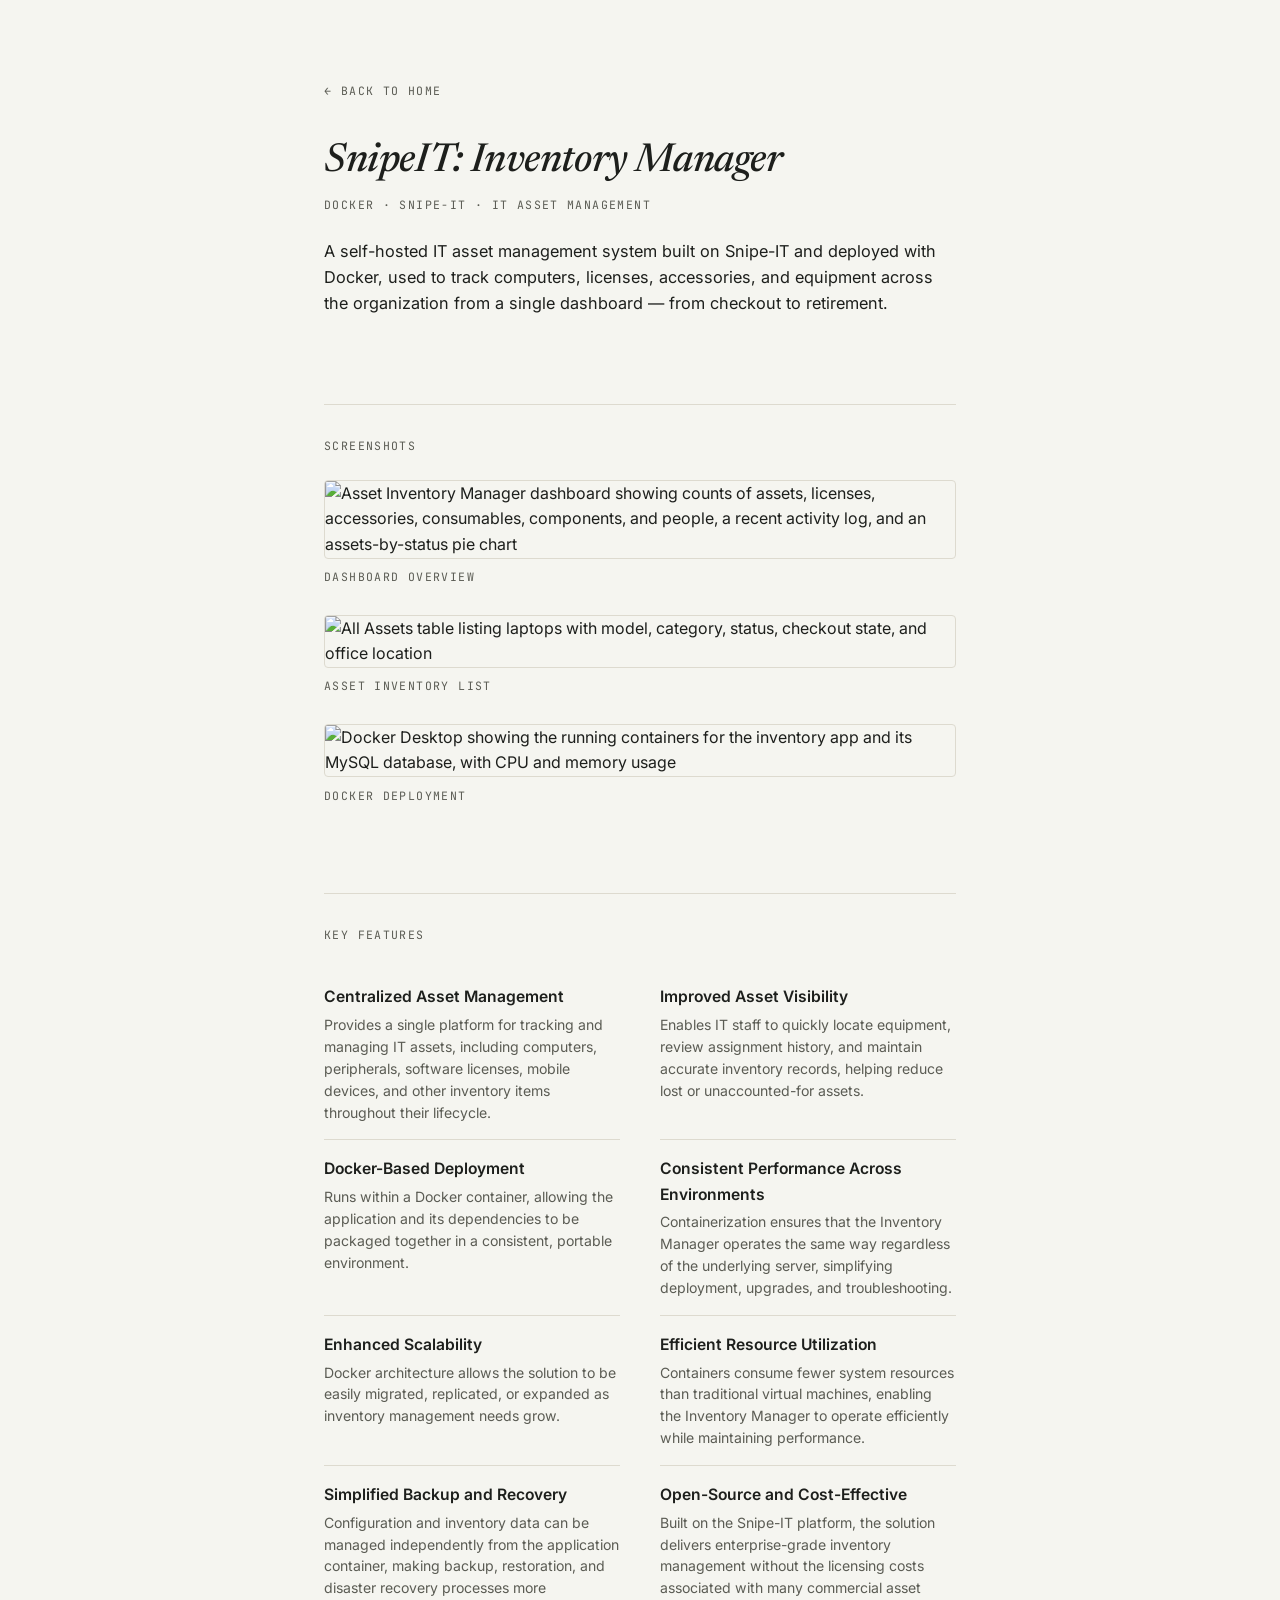
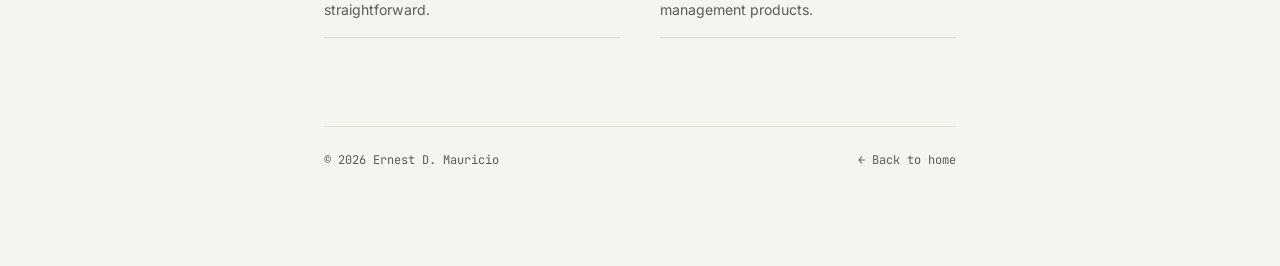
==== project-asset-inventory.html @ f0149cdd "Add files via upload" ====
<!DOCTYPE html>
<html lang="en">
<head>
<meta charset="UTF-8">
<meta name="viewport" content="width=device-width, initial-scale=1.0">
<title>SnipeIT: Inventory Manager — Ernest D. Mauricio</title>
<meta name="description" content="A self-hosted IT asset management system built on Snipe-IT, deployed with Docker.">

<link rel="preconnect" href="https://fonts.googleapis.com">
<link rel="preconnect" href="https://fonts.gstatic.com" crossorigin>
<link href="https://fonts.googleapis.com/css2?family=Newsreader:ital,wght@0,400;0,500;1,400;1,500&family=Inter:wght@400;500;600&family=JetBrains+Mono:wght@400;500&display=swap" rel="stylesheet">
<link rel="stylesheet" href="styles.css">
</head>
<body>

<div class="container">

  <a class="back-link mono-label reveal" href="index.html">&larr; Back to home</a>

  <header class="project-hero reveal">
    <h1 class="page-title">SnipeIT: Inventory Manager</h1>
    <p class="mono-label">Docker &middot; Snipe-IT &middot; IT Asset Management</p>
  </header>

  <p class="bio reveal">
    A self-hosted IT asset management system built on Snipe-IT and deployed with Docker,
    used to track computers, licenses, accessories, and equipment across the organization
    from a single dashboard — from checkout to retirement.
  </p>

  <!-- ===== Screenshots ===== -->
  <hr class="rule">
  <section aria-labelledby="gallery-label">
    <span class="mono-label" id="gallery-label">Screenshots</span>
    <div class="gallery">
      <figure class="reveal">
        <img src="images/home_page.jpg" alt="Asset Inventory Manager dashboard showing counts of assets, licenses, accessories, consumables, components, and people, a recent activity log, and an assets-by-status pie chart">
        <figcaption class="mono-label">Dashboard overview</figcaption>
      </figure>
      <figure class="reveal">
        <img src="images/asset_page.jpg" alt="All Assets table listing laptops with model, category, status, checkout state, and office location">
        <figcaption class="mono-label">Asset inventory list</figcaption>
      </figure>
      <figure class="reveal">
        <img src="images/docker_desktop.jpg" alt="Docker Desktop showing the running containers for the inventory app and its MySQL database, with CPU and memory usage">
        <figcaption class="mono-label">Docker deployment</figcaption>
      </figure>
    </div>
  </section>

  <!-- ===== Key features ===== -->
  <hr class="rule">
  <section aria-labelledby="features-label">
    <span class="mono-label" id="features-label">Key features</span>
    <div class="feature-list">

      <div class="feature reveal">
        <p class="feature-term">Centralized Asset Management</p>
        <p class="feature-desc">Provides a single platform for tracking and managing IT assets, including computers, peripherals, software licenses, mobile devices, and other inventory items throughout their lifecycle.</p>
      </div>

      <div class="feature reveal">
        <p class="feature-term">Improved Asset Visibility</p>
        <p class="feature-desc">Enables IT staff to quickly locate equipment, review assignment history, and maintain accurate inventory records, helping reduce lost or unaccounted-for assets.</p>
      </div>

      <div class="feature reveal">
        <p class="feature-term">Docker-Based Deployment</p>
        <p class="feature-desc">Runs within a Docker container, allowing the application and its dependencies to be packaged together in a consistent, portable environment.</p>
      </div>

      <div class="feature reveal">
        <p class="feature-term">Consistent Performance Across Environments</p>
        <p class="feature-desc">Containerization ensures that the Inventory Manager operates the same way regardless of the underlying server, simplifying deployment, upgrades, and troubleshooting.</p>
      </div>

      <div class="feature reveal">
        <p class="feature-term">Enhanced Scalability</p>
        <p class="feature-desc">Docker architecture allows the solution to be easily migrated, replicated, or expanded as inventory management needs grow.</p>
      </div>

      <div class="feature reveal">
        <p class="feature-term">Efficient Resource Utilization</p>
        <p class="feature-desc">Containers consume fewer system resources than traditional virtual machines, enabling the Inventory Manager to operate efficiently while maintaining performance.</p>
      </div>

      <div class="feature reveal">
        <p class="feature-term">Simplified Backup and Recovery</p>
        <p class="feature-desc">Configuration and inventory data can be managed independently from the application container, making backup, restoration, and disaster recovery processes more straightforward.</p>
      </div>

      <div class="feature reveal">
        <p class="feature-term">Open-Source and Cost-Effective</p>
        <p class="feature-desc">Built on the Snipe-IT platform, the solution delivers enterprise-grade inventory management without the licensing costs associated with many commercial asset management products.</p>
      </div>

    </div>
  </section>

  <footer>
    <span>&copy; 2026 Ernest D. Mauricio</span>
    <a href="index.html">&larr; Back to home</a>
  </footer>

</div>

<script src="script.js"></script>
</body>
</html>
---- styles.css ----
:root {
  --paper: #F5F5F0;
  --paper-2: #ECEAE2;
  --ink: #1D1F1C;
  --muted: #5B5C54;
  --plum: #4B2E45;
  --plum-dark: #38222F;
  --brass: #B08D57;
  --line: #DDDACF;
  --measure: 62ch;
  --gap-section: clamp(3.5rem, 8vw, 5.5rem);
}

* { box-sizing: border-box; }

/* ---------- Minimal scrollbars ---------- */
* {
  scrollbar-width: thin;
  scrollbar-color: var(--line) transparent;
}
*::-webkit-scrollbar {
  height: 6px;
  width: 6px;
}
*::-webkit-scrollbar-track {
  background: transparent;
}
*::-webkit-scrollbar-thumb {
  background: var(--line);
  border-radius: 999px;
}
*::-webkit-scrollbar-thumb:hover {
  background: var(--muted);
}

html { scroll-behavior: smooth; }

@media (prefers-reduced-motion: reduce) {
  html { scroll-behavior: auto; }
  *, *::before, *::after {
    animation-duration: 0.01ms !important;
    animation-iteration-count: 1 !important;
    transition-duration: 0.01ms !important;
  }
}

body {
  margin: 0;
  background: var(--paper);
  color: var(--ink);
  font-family: 'Inter', sans-serif;
  font-size: 16px;
  line-height: 1.6;
  -webkit-font-smoothing: antialiased;
}

.container {
  max-width: 680px;
  margin: 0 auto;
  padding: clamp(2.5rem, 6vw, 5rem) 1.5rem 6rem;
}

.mono-label {
  font-family: 'JetBrains Mono', monospace;
  font-size: 0.72rem;
  letter-spacing: 0.12em;
  text-transform: uppercase;
  color: var(--muted);
}

a {
  color: var(--plum);
  text-decoration: none;
}

/* ---------- Reveal-on-scroll ---------- */
.reveal {
  opacity: 0;
  transform: translateY(14px);
  transition: opacity 0.6s ease, transform 0.6s ease;
}
.reveal.in-view {
  opacity: 1;
  transform: translateY(0);
}

/* ---------- Back link (sub-pages) ---------- */
.back-link {
  display: inline-block;
  margin-bottom: 2.5rem;
  color: var(--muted);
  transition: color 0.25s ease;
}
.back-link:hover,
.back-link:focus-visible {
  color: var(--plum);
}

/* ---------- Hero ---------- */
.hero {
  display: flex;
  align-items: flex-start;
  gap: 1.5rem;
  margin-bottom: 2.25rem;
}

.seal {
  flex: none;
  width: 68px;
  height: 68px;
}

.hero-text h1,
.page-title {
  font-family: 'Newsreader', serif;
  font-style: italic;
  font-weight: 500;
  font-size: clamp(2.1rem, 5.5vw, 2.75rem);
  line-height: 1.1;
  margin: 0 0 0.4rem;
  letter-spacing: -0.01em;
}

.page-title {
  font-size: clamp(1.9rem, 5.5vw, 2.5rem);
}

.hero-text .role {
  margin: 0;
}

.project-hero {
  margin-bottom: 1.5rem;
}

.bio {
  max-width: var(--measure);
  color: var(--ink);
  font-size: 1.02rem;
  margin: 0 0 1.5rem;
}

.links-row {
  display: flex;
  flex-wrap: wrap;
  gap: 1.1rem;
  font-family: 'JetBrains Mono', monospace;
  font-size: 0.82rem;
}

.links-row a,
.contact-line {
  position: relative;
  padding-bottom: 2px;
  background-image: linear-gradient(var(--plum), var(--plum));
  background-position: 0 100%;
  background-repeat: no-repeat;
  background-size: 0% 1px;
  transition: background-size 0.3s ease;
}
.links-row a:hover,
.links-row a:focus-visible,
.contact-line:hover,
.contact-line:focus-visible {
  background-size: 100% 1px;
}

/* ---------- Dividers & section labels ---------- */
hr.rule {
  border: none;
  border-top: 1px solid var(--line);
  margin: var(--gap-section) 0 2rem;
}

section > .mono-label {
  display: block;
  margin-bottom: 1.5rem;
}

/* ---------- Projects ---------- */
.project {
  display: flex;
  justify-content: space-between;
  align-items: baseline;
  gap: 1rem;
  padding: 1.25rem 0;
  border-bottom: 1px solid var(--line);
}
.project:first-of-type { padding-top: 0; }
.project:last-of-type { border-bottom: none; }

.project-main {
  display: flex;
  gap: 0.65rem;
  align-items: baseline;
}

.project-dot {
  width: 6px;
  height: 6px;
  border-radius: 50%;
  background: var(--brass);
  flex: none;
  transform: translateY(-2px);
}

.project-title {
  font-size: 1.05rem;
  font-weight: 600;
  color: var(--ink);
  margin: 0 0 0.2rem;
}

.project-desc {
  margin: 0;
  color: var(--muted);
  font-size: 0.92rem;
}

.project-link {
  flex: none;
  font-family: 'JetBrains Mono', monospace;
  font-size: 0.8rem;
  white-space: nowrap;
  display: inline-flex;
  align-items: center;
  gap: 0.3rem;
}

.project-link .arrow {
  display: inline-block;
  transition: transform 0.25s ease;
}
.project-link:hover .arrow,
.project-link:focus-visible .arrow {
  transform: translateX(3px);
}

/* ---------- Gallery (project sub-pages) ---------- */
.gallery {
  display: flex;
  flex-direction: column;
  gap: 1.75rem;
}
.gallery figure {
  margin: 0;
}
.gallery img {
  width: 100%;
  height: auto;
  display: block;
  border: 1px solid var(--line);
  border-radius: 4px;
}
.gallery figcaption {
  margin-top: 0.6rem;
}

/* ---------- Feature list (project sub-pages) ---------- */
.feature-list {
  display: grid;
  grid-template-columns: 1fr;
  gap: 0;
}
@media (min-width: 640px) {
  .feature-list {
    grid-template-columns: 1fr 1fr;
    column-gap: 2.5rem;
  }
}
.feature {
  padding: 1rem 0;
  border-bottom: 1px solid var(--line);
}
.feature-term {
  font-weight: 600;
  color: var(--ink);
  font-size: 0.98rem;
  margin: 0 0 0.3rem;
}
.feature-desc {
  margin: 0;
  color: var(--muted);
  font-size: 0.88rem;
  line-height: 1.55;
}

/* ---------- Category groups (project sub-pages) ---------- */
.category {
  padding: 1.75rem 0;
  border-bottom: 1px solid var(--line);
}
.category:first-of-type {
  padding-top: 0;
}
.category:last-of-type {
  border-bottom: none;
}
.category-title {
  font-weight: 600;
  color: var(--ink);
  font-size: 1.05rem;
  margin: 0 0 0.85rem;
}
.category-list {
  list-style: none;
  margin: 0;
  padding: 0;
  display: grid;
  gap: 0.6rem;
}
.category-list li {
  position: relative;
  padding-left: 1.15rem;
  color: var(--muted);
  font-size: 0.92rem;
  line-height: 1.55;
}
.category-list li::before {
  content: "";
  position: absolute;
  left: 0;
  top: 0.6em;
  width: 5px;
  height: 5px;
  border-radius: 50%;
  background: var(--brass);
}

/* ---------- Form fields (shared) ---------- */
.field {
  display: flex;
  flex-direction: column;
  gap: 0.4rem;
}
.field label {
  font-family: 'JetBrains Mono', monospace;
  font-size: 0.72rem;
  letter-spacing: 0.08em;
  text-transform: uppercase;
  color: var(--muted);
}
.field input,
.field textarea {
  font-family: 'Inter', sans-serif;
  font-size: 1rem;
  color: var(--ink);
  background: transparent;
  border: none;
  border-bottom: 1px solid var(--line);
  padding: 0.5rem 0.1rem;
  outline: none;
  transition: border-color 0.25s ease;
}
.field textarea {
  resize: vertical;
  min-height: 80px;
  line-height: 1.5;
}
.field input:focus,
.field textarea:focus {
  border-color: var(--plum);
}
.field input:focus-visible,
.field textarea:focus-visible {
  outline: 2px solid var(--brass);
  outline-offset: 3px;
}

.btn-primary {
  justify-self: start;
  font-family: 'JetBrains Mono', monospace;
  font-size: 0.85rem;
  letter-spacing: 0.04em;
  background: var(--plum);
  color: var(--paper);
  border: 1px solid var(--plum);
  padding: 0.75rem 1.6rem;
  cursor: pointer;
  transition: background 0.25s ease, transform 0.15s ease;
}
.btn-primary:hover {
  background: var(--plum-dark);
}
.btn-primary:active {
  transform: translateY(1px);
}
.btn-primary:focus-visible {
  outline: 2px solid var(--brass);
  outline-offset: 3px;
}

.status-note {
  font-family: 'JetBrains Mono', monospace;
  font-size: 0.78rem;
  color: var(--muted);
  min-height: 1.2em;
}

/* ---------- Timeline ---------- */
.timeline-scroll {
  overflow-x: auto;
  margin: 0 -1.5rem;
  padding: 0.5rem 1.5rem 1.25rem;
  -webkit-overflow-scrolling: touch;
}
.timeline-track {
  position: relative;
  height: 84px;
}
.timeline-axis {
  position: absolute;
  left: 0;
  right: 0;
  top: 50%;
  height: 2px;
  background: var(--line);
  transform: translateY(-50%);
}
.timeline-marker {
  position: absolute;
  top: 50%;
  transform: translate(-50%, -50%);
  display: flex;
  flex-direction: column;
  align-items: center;
  gap: 0.5rem;
  background: none;
  border: none;
  cursor: pointer;
  padding: 0.5rem;
}
.timeline-marker-dot {
  width: 11px;
  height: 11px;
  border-radius: 50%;
  background: var(--paper);
  border: 2px solid var(--muted);
  transition: all 0.25s ease;
}
.timeline-marker.active .timeline-marker-dot {
  background: var(--plum);
  border-color: var(--brass);
  width: 13px;
  height: 13px;
  box-shadow: 0 0 0 4px rgba(75, 46, 69, 0.12);
}
.timeline-marker:hover .timeline-marker-dot,
.timeline-marker:focus-visible .timeline-marker-dot {
  border-color: var(--plum);
}
.timeline-marker:focus-visible {
  outline: 2px solid var(--brass);
  outline-offset: 4px;
  border-radius: 8px;
}
.timeline-marker-year {
  font-family: 'JetBrains Mono', monospace;
  font-size: 0.68rem;
  color: var(--muted);
  letter-spacing: 0.03em;
  white-space: nowrap;
  opacity: 0;
  transition: opacity 0.2s ease;
}
.timeline-marker:hover .timeline-marker-year,
.timeline-marker:focus-visible .timeline-marker-year,
.timeline-marker.active .timeline-marker-year {
  opacity: 1;
}
.timeline-marker.active .timeline-marker-year {
  color: var(--plum);
  font-weight: 500;
}

.timeline-detail {
  border-left: 3px solid var(--plum);
  padding: 0.1rem 0 0.1rem 1.25rem;
  margin-top: 0.75rem;
}
.timeline-detail-date {
  margin: 0 0 0.4rem;
}
.timeline-detail-title {
  font-family: 'Newsreader', serif;
  font-style: italic;
  font-weight: 500;
  font-size: 1.4rem;
  color: var(--ink);
  margin: 0 0 0.6rem;
  letter-spacing: -0.01em;
}
.timeline-detail-desc {
  margin: 0;
  color: var(--ink);
  font-size: 0.98rem;
  max-width: var(--measure);
  line-height: 1.6;
}
.timeline-detail.fade-in {
  animation: detailFade 0.4s ease;
}
@keyframes detailFade {
  from { opacity: 0; transform: translateY(6px); }
  to { opacity: 1; transform: translateY(0); }
}

/* ---------- Contact ---------- */
.contact-wrap {
  position: relative;
}

.contact-wrap .watermark {
  position: absolute;
  top: -20px;
  right: -10px;
  width: 220px;
  height: 220px;
  opacity: 0.05;
  pointer-events: none;
  z-index: 0;
}

.contact-info {
  position: relative;
  z-index: 1;
  display: flex;
  flex-direction: column;
  gap: 0.85rem;
}

.contact-line {
  font-family: 'Inter', sans-serif;
  font-size: 1.15rem;
  font-weight: 500;
  color: var(--ink);
  display: inline-block;
  width: fit-content;
}
.contact-line:hover,
.contact-line:focus-visible {
  color: var(--plum);
}
.contact-line:focus-visible {
  outline: 2px solid var(--brass);
  outline-offset: 4px;
}

footer {
  margin-top: var(--gap-section);
  padding-top: 1.5rem;
  border-top: 1px solid var(--line);
  font-family: 'JetBrains Mono', monospace;
  font-size: 0.75rem;
  color: var(--muted);
  display: flex;
  justify-content: space-between;
  flex-wrap: wrap;
  gap: 0.5rem;
}

footer a {
  color: var(--muted);
}
footer a:hover,
footer a:focus-visible {
  color: var(--plum);
}

@media (max-width: 480px) {
  .hero { gap: 1rem; }
  .seal { width: 54px; height: 54px; }
  .project {
    flex-direction: column;
    align-items: flex-start;
    gap: 0.35rem;
  }
}
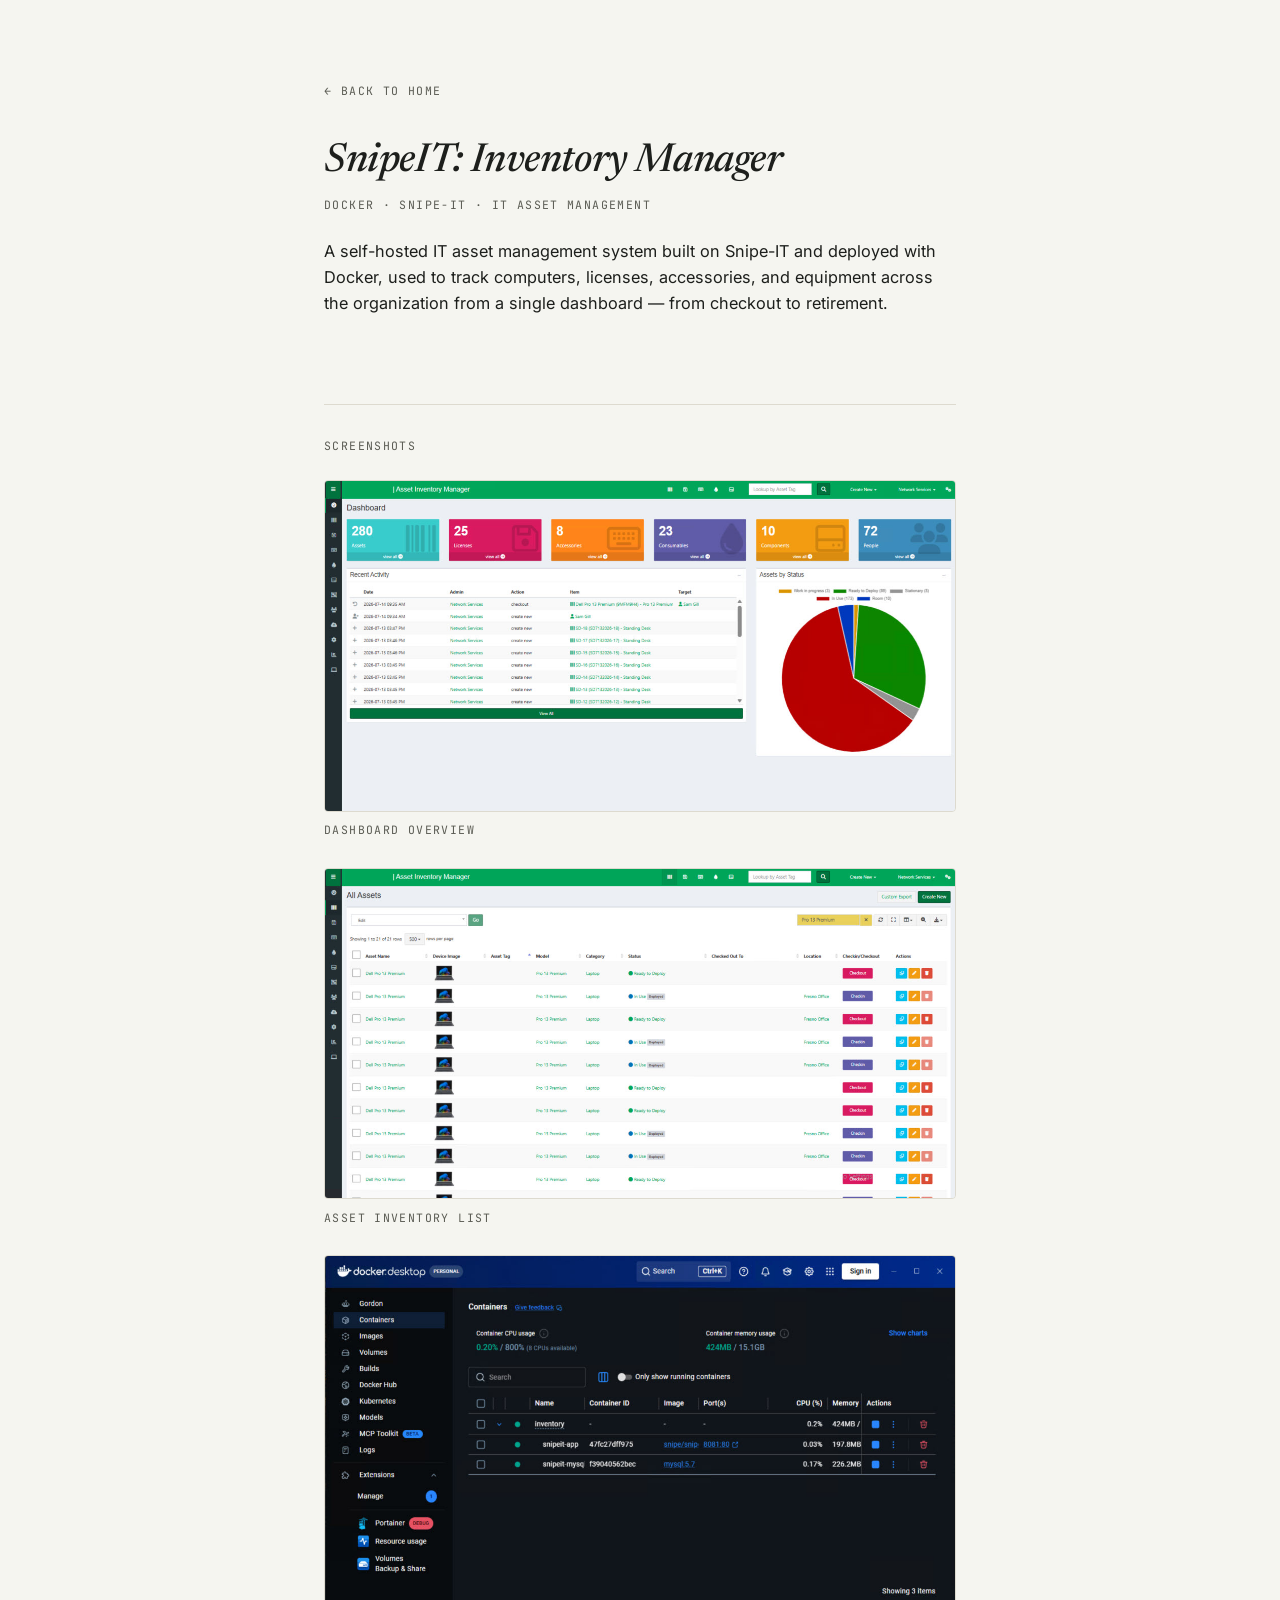
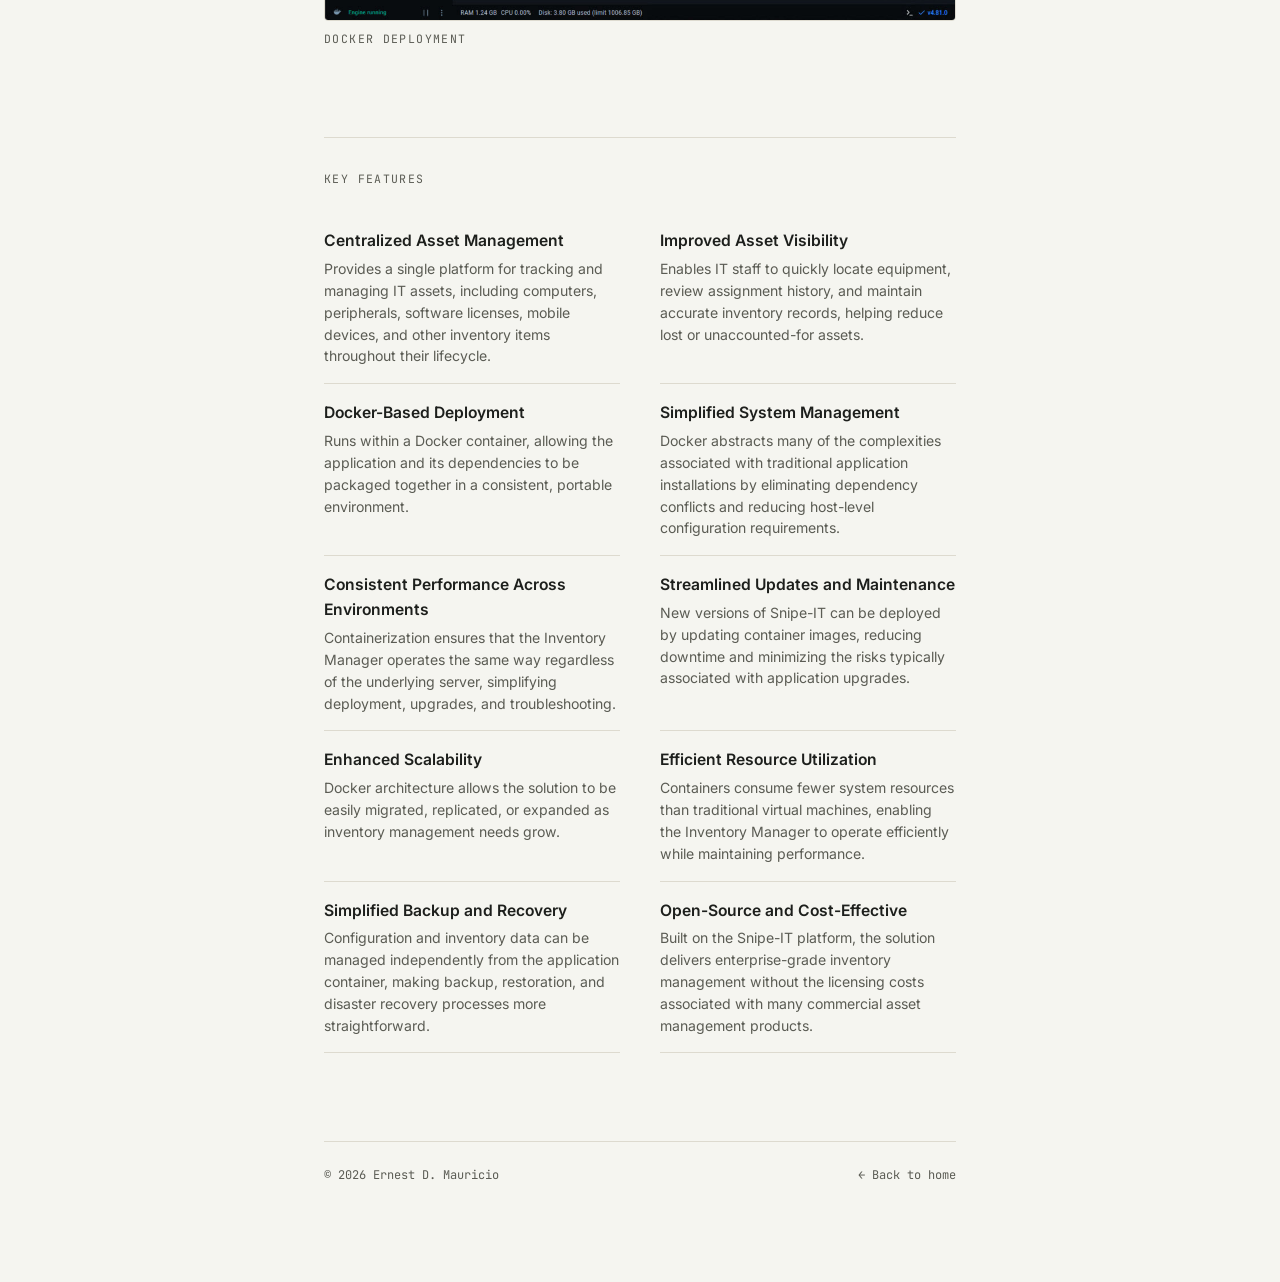
==== commit 636e18bb: "Add files via upload" ====
--- a/project-asset-inventory.html
+++ b/project-asset-inventory.html
@@ -70,8 +70,18 @@
       </div>
 
       <div class="feature reveal">
+        <p class="feature-term">Simplified System Management</p>
+        <p class="feature-desc">Docker abstracts many of the complexities associated with traditional application installations by eliminating dependency conflicts and reducing host-level configuration requirements.</p>
+      </div>
+
+      <div class="feature reveal">
         <p class="feature-term">Consistent Performance Across Environments</p>
         <p class="feature-desc">Containerization ensures that the Inventory Manager operates the same way regardless of the underlying server, simplifying deployment, upgrades, and troubleshooting.</p>
+      </div>
+
+      <div class="feature reveal">
+        <p class="feature-term">Streamlined Updates and Maintenance</p>
+        <p class="feature-desc">New versions of Snipe-IT can be deployed by updating container images, reducing downtime and minimizing the risks typically associated with application upgrades.</p>
       </div>
 
       <div class="feature reveal">
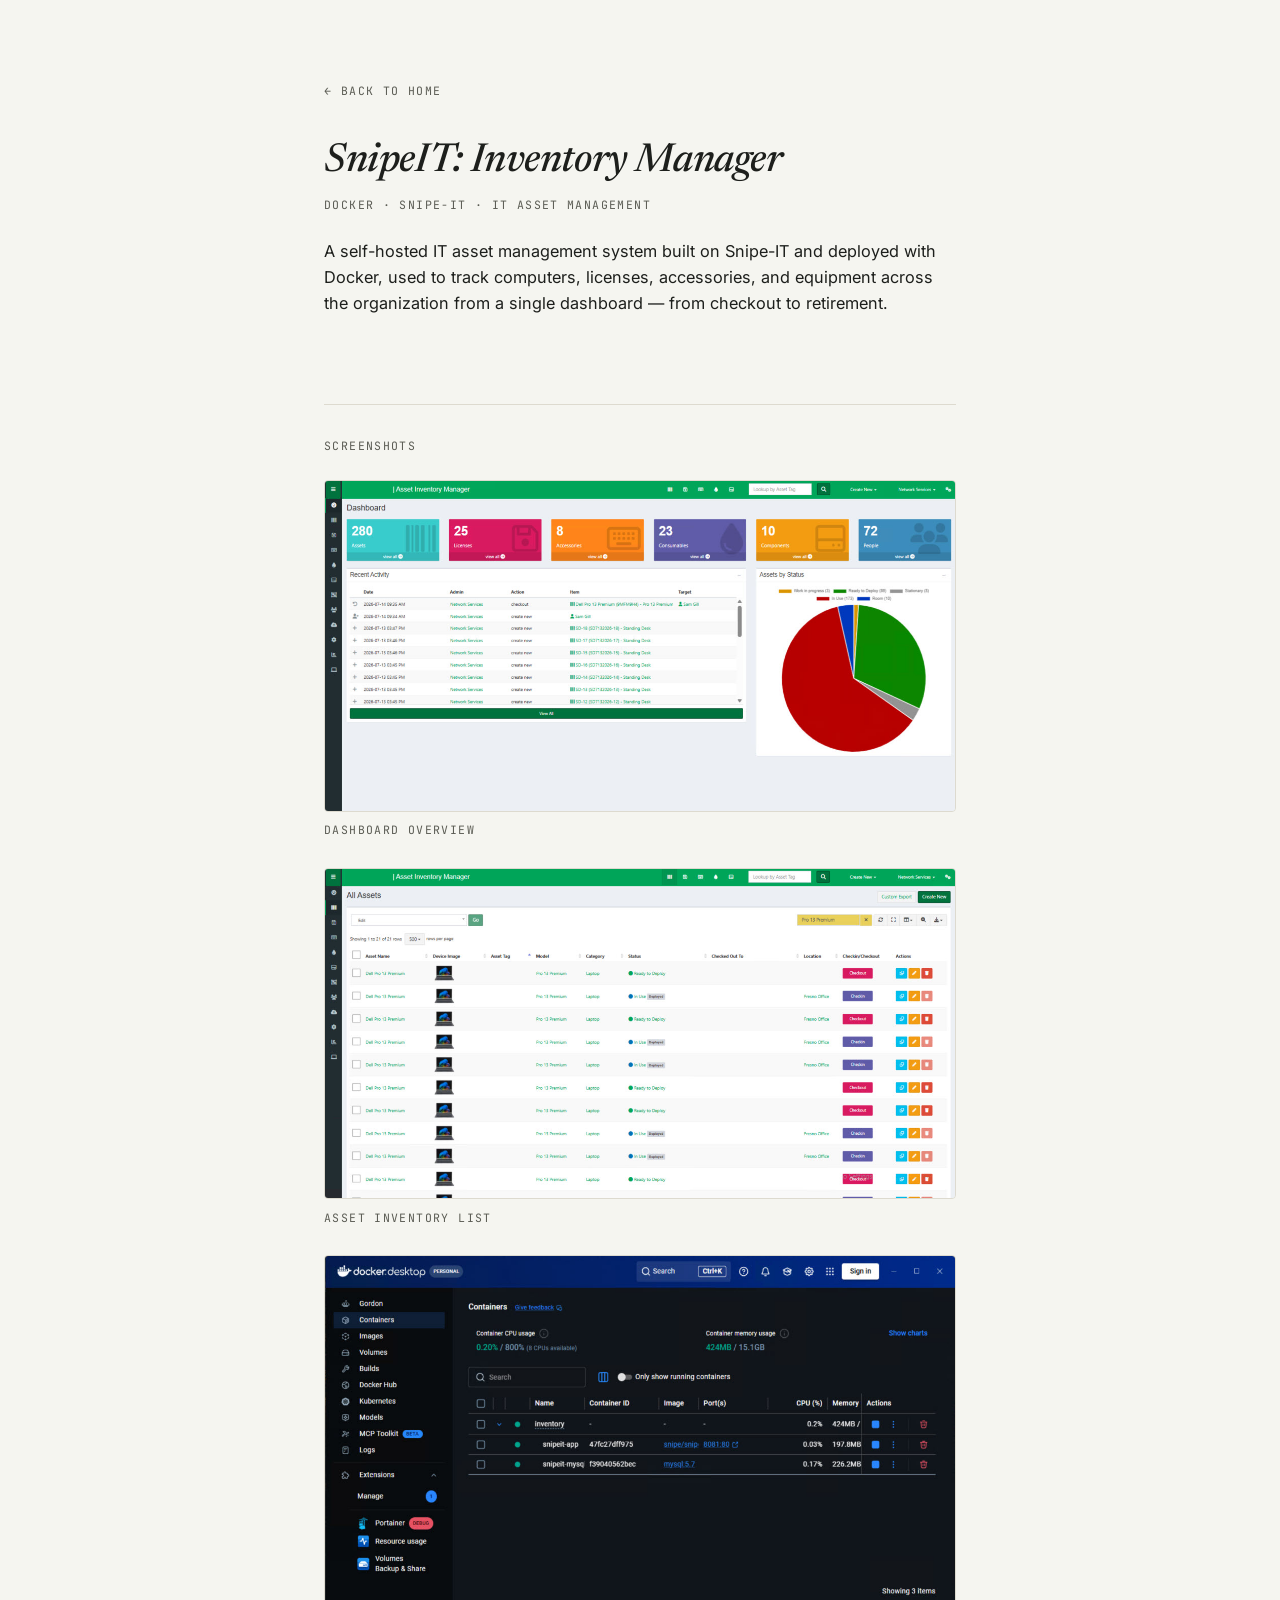
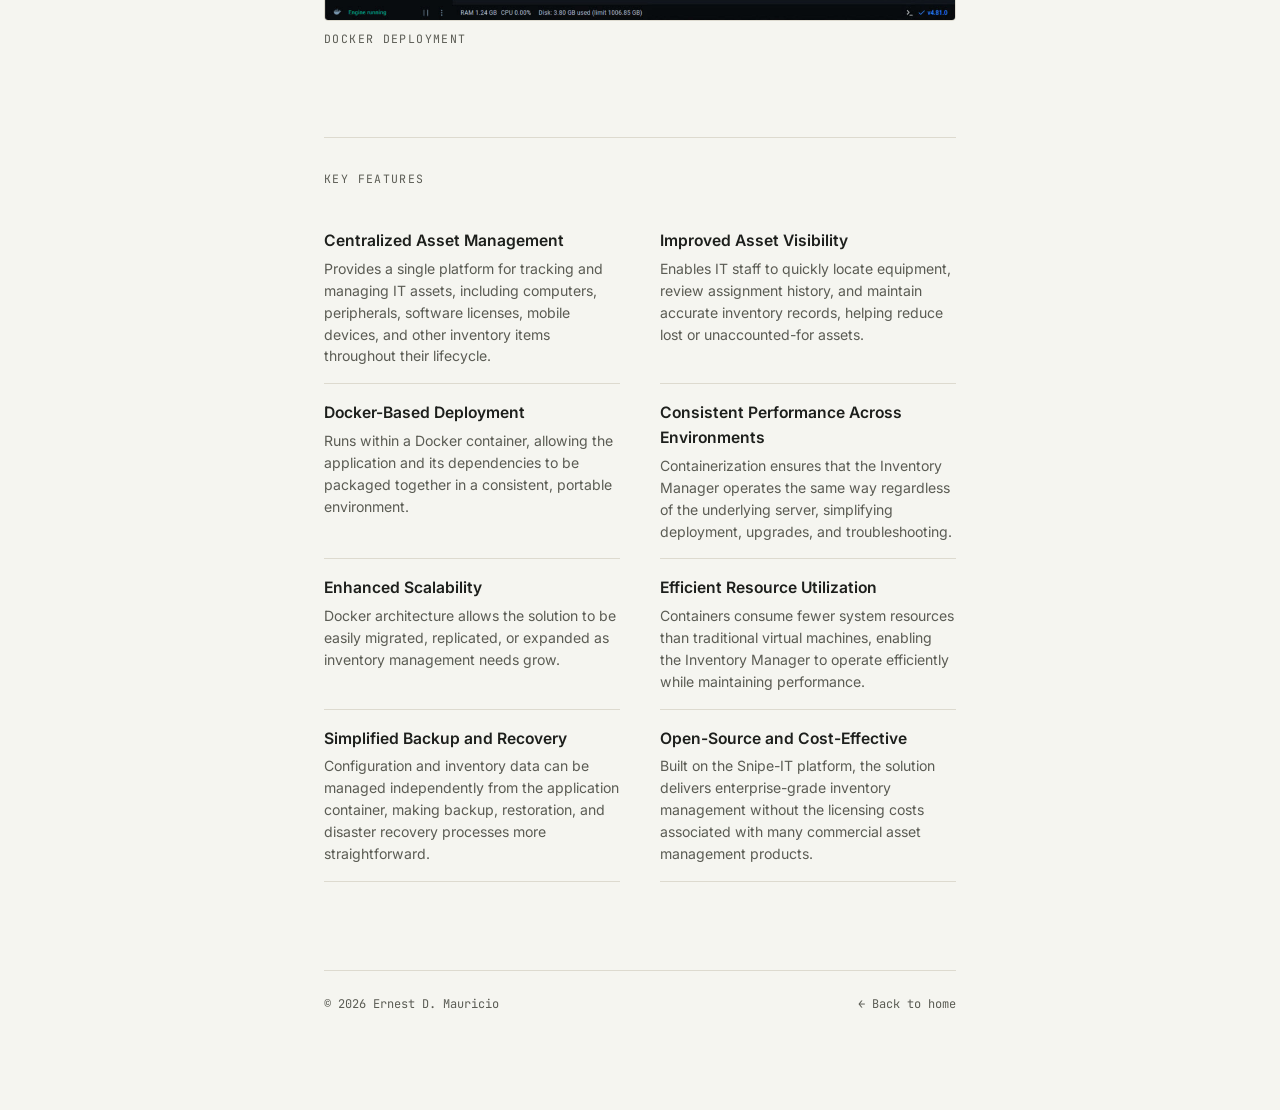
==== commit ea07bd33: "Add files via upload" ====
--- a/project-asset-inventory.html
+++ b/project-asset-inventory.html
@@ -70,18 +70,8 @@
       </div>
 
       <div class="feature reveal">
-        <p class="feature-term">Simplified System Management</p>
-        <p class="feature-desc">Docker abstracts many of the complexities associated with traditional application installations by eliminating dependency conflicts and reducing host-level configuration requirements.</p>
-      </div>
-
-      <div class="feature reveal">
         <p class="feature-term">Consistent Performance Across Environments</p>
         <p class="feature-desc">Containerization ensures that the Inventory Manager operates the same way regardless of the underlying server, simplifying deployment, upgrades, and troubleshooting.</p>
-      </div>
-
-      <div class="feature reveal">
-        <p class="feature-term">Streamlined Updates and Maintenance</p>
-        <p class="feature-desc">New versions of Snipe-IT can be deployed by updating container images, reducing downtime and minimizing the risks typically associated with application upgrades.</p>
       </div>
 
       <div class="feature reveal">
--- a/styles.css
+++ b/styles.css
@@ -106,8 +106,8 @@
 
 .seal {
   flex: none;
-  width: 68px;
-  height: 68px;
+  width: 100px;
+  height: 70px;
 }
 
 .hero-text h1,
@@ -513,10 +513,10 @@
 .contact-wrap .watermark {
   position: absolute;
   top: -20px;
-  right: -10px;
-  width: 220px;
-  height: 220px;
-  opacity: 0.05;
+  right: -100px;
+  width: 434px;
+  height: 325px;
+  opacity: 0.1;
   pointer-events: none;
   z-index: 0;
 }
